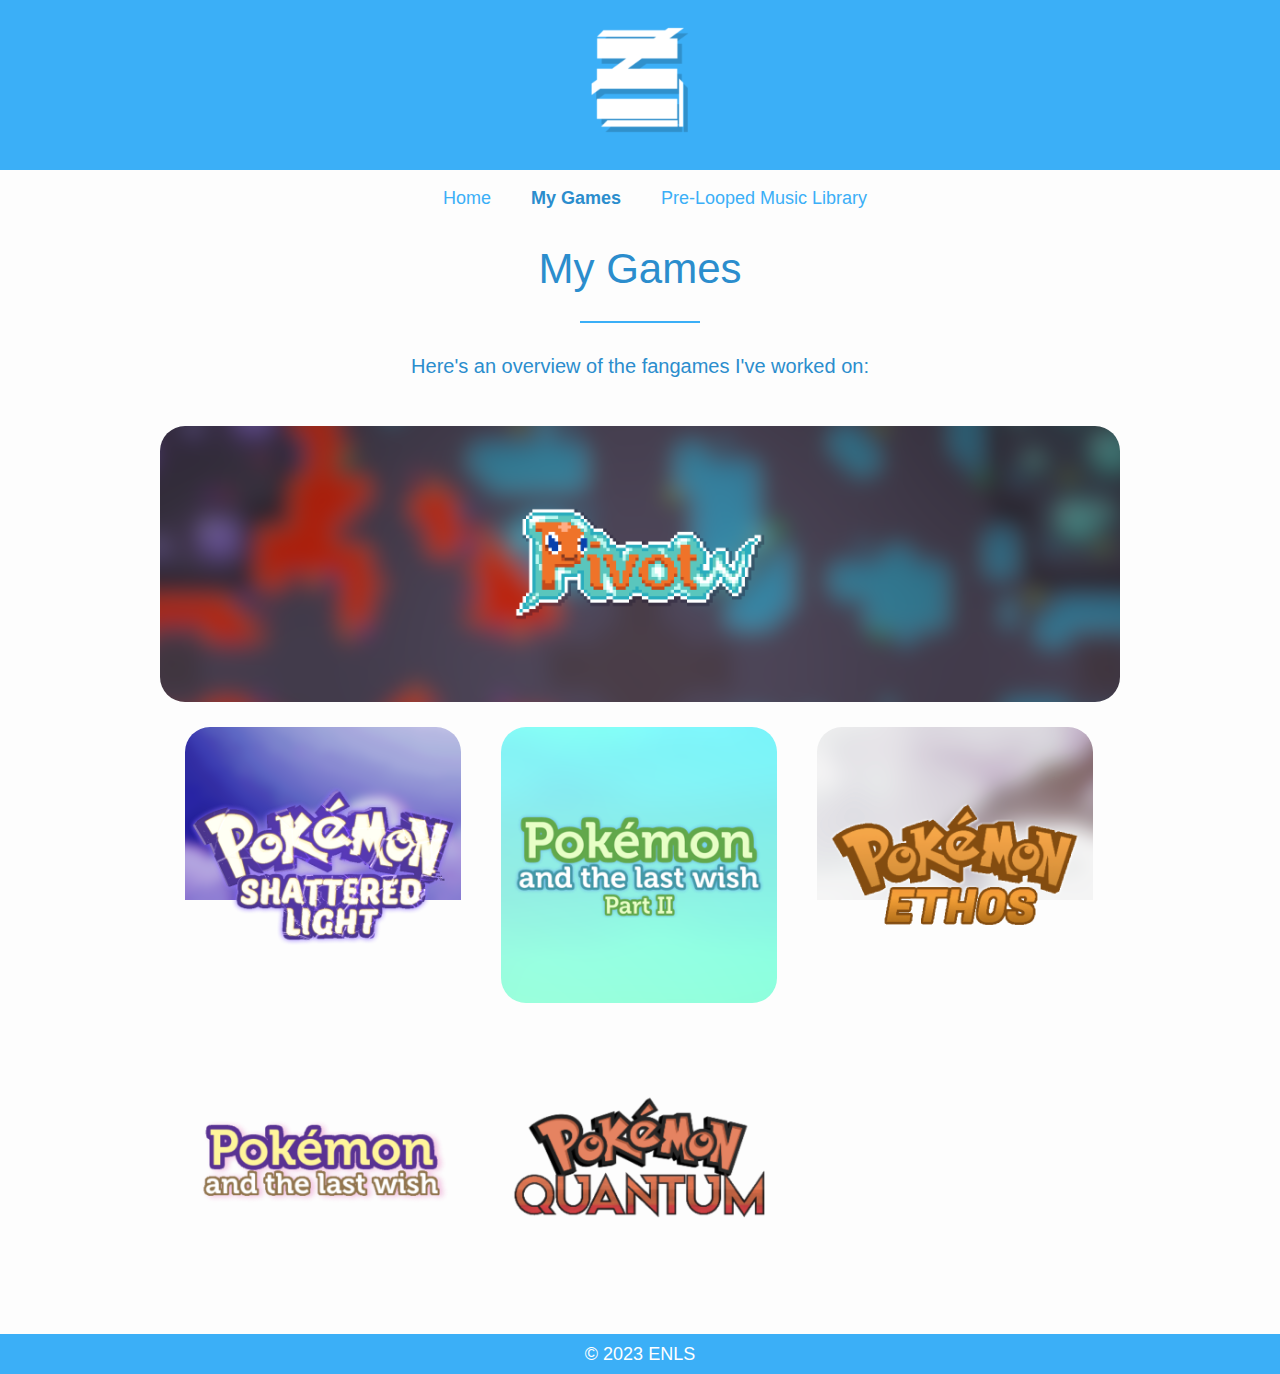
==== games.html @ 7f83d5c9 "Pivot" ====
<!DOCTYPE html>
<html lang="en">
  <head>
      <meta charset="UTF-8">
      <meta http-equiv="X-UA-Compatible" content="IE=edge"> 
      <title>My Games - ENLS</title>
      <link rel="stylesheet" href="/assets/css/style.css">
      <link rel="icon" href="/assets/images/favicon.ico" type="image/x-icon">
      <meta name="viewport" content="width=device-width, initial-scale=1.0">
  </head>
  <body>
    <!-- Header -->
    <header>
        <a href="/"><img src="/assets/images/cropped-enls-with-shadow.png" alt="Logo" style="max-width: 160px"></a>

        <navbar>
          <ul>
            <li>
              <a href="/">Home</a>
            </li>
            <li>
              <a href="/games" style="font-weight: 700; color: var(--secondary-color)">My Games</a>
            </li>
            <li>
              <a href="/prelooped">Pre-Looped Music Library</a>
            </li>
          </ul>
        </navbar>
    </header>
    <contentbox>
      <h1>My Games</h1>
      <hr>
      <p>Here's an overview of the fangames I've worked on:</p>
      <div class="highlighted-game">
        <a href="https://reliccastle.com/threads/6203/">
        <div class="game" style="background-image: url('/assets/images/PivotBackground.png'); background-repeat: repeat-y; background-attachment: fixed; background-position: top;">
          <img src="/assets/images/PivotCover.png" alt="Pivot">
        </div></a>
      </div>
      <div class="games">
        <a href="https://reliccastle.com/shattered-light/">
        <div class="game" style="background-image: url('/assets/images/ShatteredLightBackground.png'); background-repeat: repeat-y; background-attachment: fixed; background-position: bottom left;">
          <img src="/assets/images/ShatteredLightCover.png" alt="Pokémon Shattered Light">
        </div></a>
        <a href="https://reliccastle.com/last-wish-2/">
        <div class="game" style="background-image: url('/assets/images/LW2Background.png'); background-repeat: repeat-y; background-attachment: fixed; background-position: center;">
          <img src="/assets/images/LW2Cover.png" alt="Pokémon and the Last Wish: Part II">
        </div></a>
        <a href="https://reliccastle.com/ethos/">
        <div class="game" style="background-image: url('/assets/images/EthosBackground.png'); background-repeat: repeat-y; background-attachment: fixed; background-position: bottom;">
          <img src="/assets/images/EthosCover.png" alt="Pokémon Ethos">
        </div></a>
        <a href="https://reliccastle.com/last-wish/">
        <div class="game" style="background-image: url('/assets/images/LWBackground.png'); background-repeat: repeat-y; background-attachment: fixed; background-position: center;">
          <img src="/assets/images/LWCover.png" alt="Pokémon and the Last Wish">
        </div></a>
        <a href="https://reliccastle.com/quantum/">
        <div class="game" style="background-image: url('/assets/images/QuantumBackground.png'); background-repeat: repeat-y; background-attachment: fixed; background-position: bottom;">
          <img src="/assets/images/QuantumCover.png" alt="Pokémon Quantum">
        </div></a>
      </div>
    </contentbox>
  </body>
    <footer>
      <p>© 2023 ENLS</p>
    </footer>
</html>
---- assets/css/style.css ----
body {
    background-color: var(--background-color);
    margin: 0 auto;
    font-family: 'Roboto', sans-serif;
    display: block
}

header {
    background-color: var(--main-color);
    height: 170px;
    text-align: center;
    padding: 0;
    position: sticky;
    top: 0;
    z-index: 2;
}

contentbox {
    width: 1000px;
    margin: 0 auto;
    padding-top: 50px;
    text-align: center;
    display: flex;
    flex-direction: column;
    justify-content: center;
}

p {
    color: var(--secondary-color);
    font-size: 20px;
    font-weight: 400;
    line-height: 1.5;
    padding: 0 20px;
}

h1 {
    color: var(--secondary-color);
    font-size: 42px;
    font-weight: 500;
    margin-top: 25px;
    margin-bottom: 20px;
}

h2 {
  color: var(--secondary-color);
  font-size: 32px;
  font-weight: 500;
  margin-top: 25px;
  margin-bottom: 20px;
}

li {
    list-style-type: none;
}

ul {
    padding: 0;
    margin: 0;
}

.socials {
  margin: -15px auto 0px auto;
}

navbar {
    background-color: var(--background-color);
    display: flex;
    flex-direction: row;
    justify-content: center;
    text-align: center;
    padding: 15px;
    width: 100%;
    margin: 6px auto 0px auto;
}

navbar ul {
    padding: 0;
    margin: 0;
    display: flex;
    flex-direction: row;
    justify-content: center;
    text-align: center;
    padding: 0;
    width: 100%;
    margin: 0px auto 0px auto;
}

navbar li {
    list-style-type: none;
    padding: 0 20px;
}

navbar a {
    color: var(--main-color);
    font-size: 18px;
    font-weight: 500;
    line-height: 1.5;
    padding: 0;
    text-decoration: none;
}

navbar a:hover {
    color: var(--secondary-color);
}

hr {
    border: 0;
    height: 2px;
    background: var(--main-color);
    width: 120px;
}

button {
    font-family: inherit;
    background-color: var(--main-color);
    color: var(--background-color);
    font-size: 18px;
    font-weight: 400;
    line-height: 1.5;
    padding: 10px 20px;
    border: none;
    border-radius: 25px;
    margin-top: 20px;
    margin-bottom: 20px;
    width: -moz-fit-content;
    width: fit-content;
    cursor: pointer;
}

path {
  fill: white;
}

button.navbar-toggle {
  display: none;
}

.video-container iframe {
  width: 600px;
  height: 340px;
  margin: 0px auto 20px auto;
  border-radius: 15px;
}

footer {
  position: relative;
  bottom: 0px;
  left: 0;
  height: 40px;
  background-color: var(--main-color);
  padding: 0;
  text-align: center;
  margin-top: 15px;
}

footer p {
  font-family: inherit;
  font-size: 18px;
  color: #ffffff;
  padding: 0;
  margin: 0;
  padding-top: 3px;
  line-height: 35px;
}

.games {
  display: flex;
  flex-direction: row;
  justify-content: flex-start;
  flex-wrap: wrap;
  text-align: center;
  padding: 0;
  width: 100%;
  margin: 0 auto;
  margin-left: 25px;
}


.game {
  width: 276px;
  height: 276px;
  border-radius: 25px;
  margin-top: 0px;
  margin-bottom: 20px;
  margin-left: 20px;
  margin-right: 20px;
  min-width: 276px;
}

.game img {
  width: 276px;
  height: 276px;
  border-radius: 15px;
}

.highlighted-game {
  display: block;
  text-align: center;
  padding: 0;
  width: 96%;
  margin: 10px auto;
}

.highlighted-game .game {
  width: 100%;
  height: 276px;
  border-radius: 25px;
  margin: 15px auto;
}

/* Responsive */
@media screen and (max-width: 1000px) {
  contentbox {
    width: 95%;
  }
}

@media screen and (max-width: 700px) {
  navbar {
    width: 100%;
    padding: 0;
    margin: 0px auto 0px auto;
    top: 0px;
    transition: top 0.4s ease-in-out;
  }

  navbar ul {
    display: flex;
    flex-direction: column;
    justify-content: center;
    text-align: center;
    align-items: center;
    padding: 0;
    width: 100%;
    margin: 0px auto 0px auto;
  }

  navbar li {
    display: grid;
    padding: 5px;
    width: 100%;
  }

  navbar li:hover
  {
    background-color: var(--secondary-background-color);
  }

  navbar a {
    font-size: 24px;
    padding: 3px 0;
  }

  p {
    font-size: 22px;
  }

  header {
    height: 100px;
    padding: 0;
    z-index: 1;
  }

  header img {
    width: 90px;
    height: 90px;
    margin: 0 auto;
  }

  contentbox {
    padding-top: 150px;
  }

  .socials {
    margin: -10px auto 0px auto;
    display: flex;
    flex-direction: column;
    justify-content: center;
    text-align: center;
    align-items: center;
  }

  button {
    font-size: 22px;
    line-height: 1.5;
    padding: 10px 30px;
    border: none;
    border-radius: 25px;
    margin-top: 6px;
    margin-bottom: 6px;
    width: 100%;
  }
  
  .video-container iframe {
    width: 80%;
    height: 180px;
    position: relative;
  }

  .games {
    display: flex;
    flex-direction: column;
    justify-content: center;
    text-align: center;
    padding: 0;
    width: 100%;
    margin: 0 auto;
    margin-left: 0;
  }

  .game {
    width: 96%;
    height: 276px;
    border-radius: 25px;
    margin-top: 0px;
    margin-bottom: 20px;
    margin-left: 0px;
    margin-right: 20px;
  }
  
  .game img {
    width: 276px;
    height: 276px;
    border-radius: 15px;
  }

  .highlighted-game {
    display: block;
    text-align: center;
    padding: 0;
    width: 96%;
    padding: 0;
    margin: 0 auto;
    margin-left: 0;
  }
  
  .highlighted-game .game {
    width: 100%;
    height: 276px;
    border-radius: 25px;
    margin-top: 0px;
    margin-bottom: 20px;
    margin-left: 0px;
    margin-right: 20px;
  }
}

/* Global Variables */
:root {
  --main-color: #3BAFF7;
  --secondary-color: #2B8DCD;
  --background-color: #fdfdfd;
  --secondary-background-color: #d9d9d9;
}
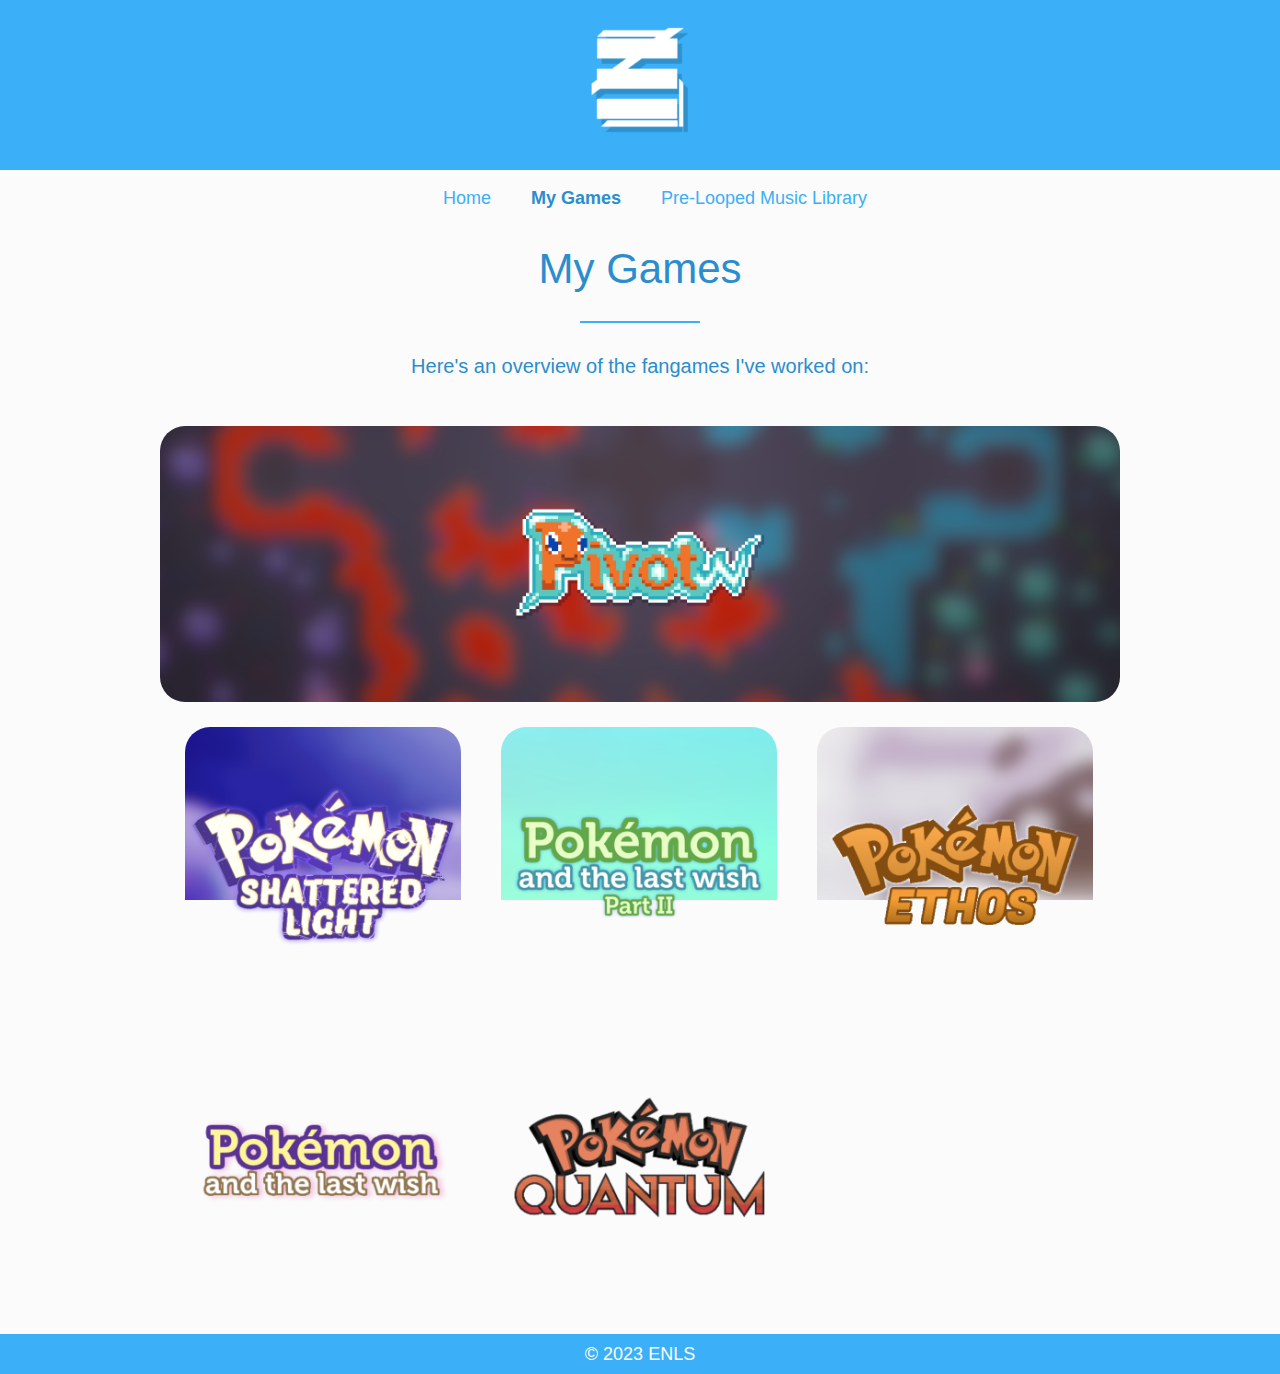
==== commit cd974855: "ah" ====
--- a/games.html
+++ b/games.html
@@ -19,10 +19,10 @@
               <a href="/">Home</a>
             </li>
             <li>
-              <a href="/games" style="font-weight: 700; color: var(--secondary-color)">My Games</a>
+              <a href="/games.html" style="font-weight: 700; color: var(--secondary-color)">My Games</a>
             </li>
             <li>
-              <a href="/prelooped">Pre-Looped Music Library</a>
+              <a href="/prelooped.html">Pre-Looped Music Library</a>
             </li>
           </ul>
         </navbar>
@@ -33,29 +33,29 @@
       <p>Here's an overview of the fangames I've worked on:</p>
       <div class="highlighted-game">
         <a href="https://reliccastle.com/threads/6203/">
-        <div class="game" style="background-image: url('/assets/images/PivotBackground.png'); background-repeat: repeat-y; background-attachment: fixed; background-position: top;">
+        <div class="game" style="background-image: url('/assets/images/PivotBackground.png'); background-repeat: repeat-y; background-attachment: fixed; background-position: center; background-size: cover;">
           <img src="/assets/images/PivotCover.png" alt="Pivot">
         </div></a>
       </div>
       <div class="games">
         <a href="https://reliccastle.com/shattered-light/">
-        <div class="game" style="background-image: url('/assets/images/ShatteredLightBackground.png'); background-repeat: repeat-y; background-attachment: fixed; background-position: bottom left;">
+        <div class="game" style="background-image: url('/assets/images/ShatteredLightBackground.png'); background-repeat: repeat-y; background-attachment: fixed; background-position: center; background-size: cover;">
           <img src="/assets/images/ShatteredLightCover.png" alt="Pokémon Shattered Light">
         </div></a>
         <a href="https://reliccastle.com/last-wish-2/">
-        <div class="game" style="background-image: url('/assets/images/LW2Background.png'); background-repeat: repeat-y; background-attachment: fixed; background-position: center;">
+        <div class="game" style="background-image: url('/assets/images/LW2Background.png'); background-repeat: repeat-y; background-attachment: fixed; background-position: center; background-size: cover;">
           <img src="/assets/images/LW2Cover.png" alt="Pokémon and the Last Wish: Part II">
         </div></a>
         <a href="https://reliccastle.com/ethos/">
-        <div class="game" style="background-image: url('/assets/images/EthosBackground.png'); background-repeat: repeat-y; background-attachment: fixed; background-position: bottom;">
+        <div class="game" style="background-image: url('/assets/images/EthosBackground.png'); background-repeat: repeat-y; background-attachment: fixed; background-position: center; background-size: cover;">
           <img src="/assets/images/EthosCover.png" alt="Pokémon Ethos">
         </div></a>
         <a href="https://reliccastle.com/last-wish/">
-        <div class="game" style="background-image: url('/assets/images/LWBackground.png'); background-repeat: repeat-y; background-attachment: fixed; background-position: center;">
+        <div class="game" style="background-image: url('/assets/images/LWBackground.png'); background-repeat: repeat-y; background-attachment: fixed; background-position: center; background-size: cover;">
           <img src="/assets/images/LWCover.png" alt="Pokémon and the Last Wish">
         </div></a>
         <a href="https://reliccastle.com/quantum/">
-        <div class="game" style="background-image: url('/assets/images/QuantumBackground.png'); background-repeat: repeat-y; background-attachment: fixed; background-position: bottom;">
+        <div class="game" style="background-image: url('/assets/images/QuantumBackground.png'); background-repeat: repeat-y; background-attachment: fixed; background-position: center; background-size: cover;">
           <img src="/assets/images/QuantumCover.png" alt="Pokémon Quantum">
         </div></a>
       </div>
--- a/assets/css/style.css
+++ b/assets/css/style.css
@@ -20,6 +20,7 @@
     margin: 0 auto;
     padding-top: 50px;
     text-align: center;
+    position: relative;
     display: flex;
     flex-direction: column;
     justify-content: center;
@@ -44,6 +45,14 @@
 h2 {
   color: var(--secondary-color);
   font-size: 32px;
+  font-weight: 500;
+  margin-top: 25px;
+  margin-bottom: 20px;
+}
+
+h3 {
+  color: var(--secondary-color);
+  font-size: 20px;
   font-weight: 500;
   margin-top: 25px;
   margin-bottom: 20px;
@@ -208,10 +217,134 @@
   margin: 15px auto;
 }
 
+.prelooped-header {
+  display: flex;
+  background: linear-gradient(to bottom, rgba(255, 255, 255, 0.3), rgb(251, 251, 251)), url("/assets/images/prelooped/background_normal.png") no-repeat fixed;
+  padding-bottom: 80px;
+  margin-bottom: -150px;
+}
+
+
+.albums {
+  background-image: url('/assets/images/prelooped/background.png');
+  background-repeat: no-repeat;
+  background-attachment: fixed;
+  background-position: center center;
+  background-size: cover;
+  left: 0;
+  right: 0;
+  width: 100%;
+  height: 100%;
+  display: flex;
+  flex-direction: row;
+  justify-content: center;
+  flex-wrap: wrap;
+}
+
+.albums svg {
+  width: 100%;
+  height: auto;
+  max-height: 100px;
+}
+
+.albums path {
+  fill: var(--background-color);
+}
+
+.albums .grid {
+  display: grid;
+  grid-template-columns: repeat(5,1fr);
+  max-width: 1000px;
+}
+
+.album {
+  margin: 10px;
+  margin-bottom: 0px;
+  padding: 0;
+  width: 180px;
+}
+
+.album p {
+  color: var(--background-color);
+  margin-top: 8px;
+  padding: 0;
+  font-weight: 600;
+  font-size: 18px;
+  text-align: center;
+}
+
+.album img {
+  width: 180px;
+  height: 180px;
+  border-radius: 50%;
+  text-align: center;
+  -webkit-box-shadow: 0px 0px 10px 0px rgba(0, 0, 0, 0.558);
+  -moz-box-shadow: 0px 0px 10px 0px rgba(0, 0, 0, 0.558);
+  box-shadow: 0px 0px 10px 0px rgba(0, 0, 0, 0.558);
+}
+
+a {
+  text-decoration: none;
+  color: var(--secondary-color);
+}
+
+.search-box input {
+  width: 370px;
+  height: 45px;
+  border: 2px solid var(--main-color);
+  border-radius: 25px;
+  padding: 0 20px;
+  font-size: 18px;
+  margin-top: 10px;
+  margin-bottom: 20px;
+  color: var(--secondary-color);
+}
+
+.search-box input:focus {
+  outline: var(--secondary-color) auto 2px;
+}
+
+::placeholder {
+  color: var(--main-color);
+}
+
+.sort-box label {
+  color: var(--main-color);
+  font-size: 18px;
+  font-weight: 400;
+  margin-top: 10px;
+  margin-bottom: 20px;
+  margin-right: 10px;
+}
+
+.sort-box select {
+  width: 220px;
+  height: 45px;
+  border: 2px solid var(--main-color);
+  border-radius: 25px;
+  padding: 0 20px;
+  font-size: 18px;
+  margin-top: 10px;
+  margin-bottom: 20px;
+  color: var(--main-color);
+}
+
+.sort-box select:focus {
+  outline: var(--secondary-color) auto 2px;
+}
+
+.list-helpers {
+  display:flex;
+  justify-content: space-between;
+}
+
 /* Responsive */
 @media screen and (max-width: 1000px) {
   contentbox {
     width: 95%;
+  }
+  .albums .grid {
+    grid-template-columns: repeat(3,1fr);
   }
 }
 
@@ -343,12 +476,25 @@
     margin-left: 0px;
     margin-right: 20px;
   }
+
+  .albums .grid {
+    grid-template-columns: repeat(2,1fr);
+  }
+
+  .search-box input {
+    width: 90%;
+  }
+
+  .list-helpers {
+    display: flex;
+    flex-direction: column;
+  }
 }
 
 /* Global Variables */
 :root {
   --main-color: #3BAFF7;
   --secondary-color: #2B8DCD;
-  --background-color: #fdfdfd;
+  --background-color: #fbfbfb;
   --secondary-background-color: #d9d9d9;
 }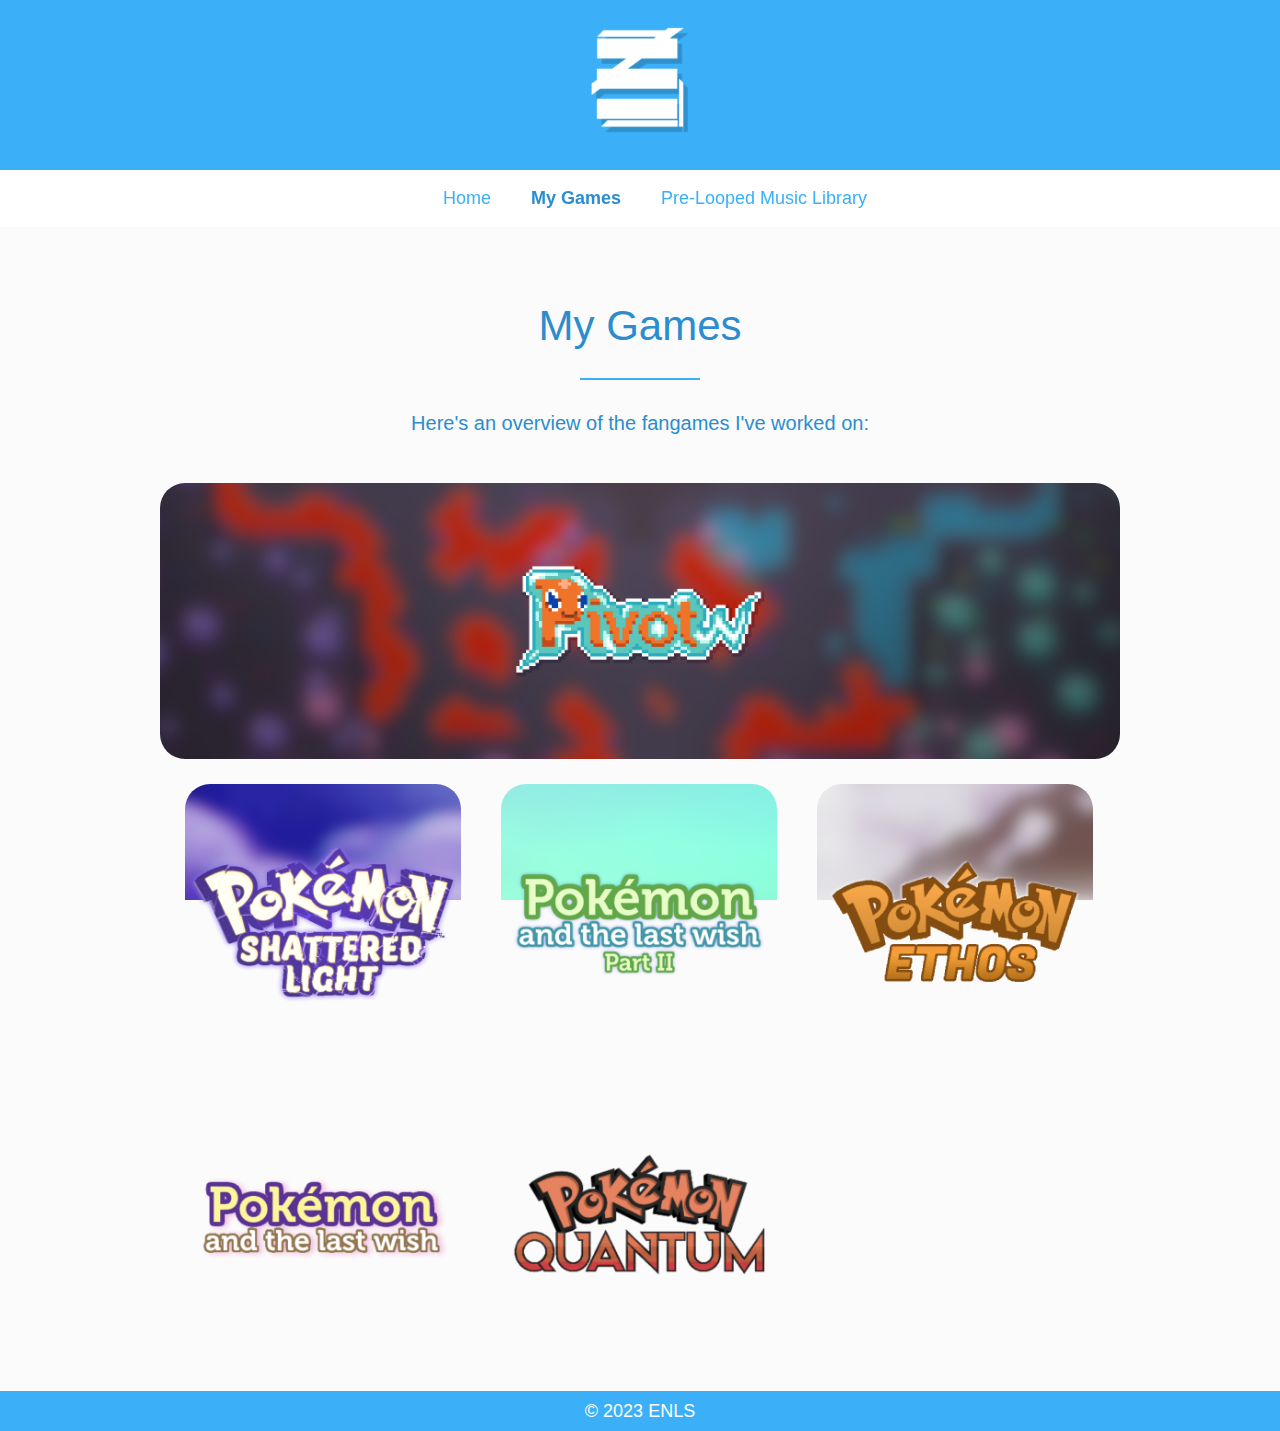
==== commit 1b4dd233: "navbar" ====
--- a/games.html
+++ b/games.html
@@ -12,21 +12,20 @@
     <!-- Header -->
     <header>
         <a href="/"><img src="/assets/images/cropped-enls-with-shadow.png" alt="Logo" style="max-width: 160px"></a>
-
-        <navbar>
-          <ul>
-            <li>
-              <a href="/">Home</a>
-            </li>
-            <li>
-              <a href="/games.html" style="font-weight: 700; color: var(--secondary-color)">My Games</a>
-            </li>
-            <li>
-              <a href="/prelooped.html">Pre-Looped Music Library</a>
-            </li>
-          </ul>
-        </navbar>
     </header>
+    <navbar>
+      <ul>
+        <li>
+          <a href="/">Home</a>
+        </li>
+        <li>
+          <a href="/games" style="font-weight: 700; color: var(--secondary-color)">My Games</a>
+        </li>
+        <li>
+          <a href="/prelooped">Pre-Looped Music Library</a>
+        </li>
+      </ul>
+    </navbar>
     <contentbox>
       <h1>My Games</h1>
       <hr>
--- a/assets/css/style.css
+++ b/assets/css/style.css
@@ -2,7 +2,8 @@
     background-color: var(--background-color);
     margin: 0 auto;
     font-family: 'Roboto', sans-serif;
-    display: block
+    display: block;
+    overflow-x: hidden;
 }
 
 header {
@@ -10,7 +11,6 @@
     height: 170px;
     text-align: center;
     padding: 0;
-    position: sticky;
     top: 0;
     z-index: 2;
 }
@@ -72,14 +72,19 @@
 }
 
 navbar {
-    background-color: var(--background-color);
+    background-color: rgba(255, 255, 255, 0.9);
+    backdrop-filter: blur(15px);
+    -webkit-backdrop-filter: blur(15px);
     display: flex;
     flex-direction: row;
     justify-content: center;
     text-align: center;
     padding: 15px;
     width: 100%;
-    margin: 6px auto 0px auto;
+    margin: 0px auto 0px auto;
+    position: sticky !important;
+    top: 0;
+    z-index: 1;
 }
 
 navbar ul {
@@ -222,6 +227,8 @@
   background: linear-gradient(to bottom, rgba(255, 255, 255, 0.3), rgb(251, 251, 251)), url("/assets/images/prelooped/background_normal.png") no-repeat fixed;
   padding-bottom: 80px;
   margin-bottom: -150px;
+  background-size: cover;
+  background-position: top;
 }
 
 
@@ -274,6 +281,7 @@
 }
 
 .album img {
+  transition: linear 0.1s all;
   width: 180px;
   height: 180px;
   border-radius: 50%;
@@ -283,6 +291,13 @@
   box-shadow: 0px 0px 10px 0px rgba(0, 0, 0, 0.558);
 }
 
+.album:hover {
+  /*fade in filter*/
+  filter: brightness(108%) contrast(95%);
+  transform: scale(1.02);
+  transition: linear 0.1s all;
+}
+
 a {
   text-decoration: none;
   color: var(--secondary-color);
@@ -295,6 +310,7 @@
   border-radius: 25px;
   padding: 0 20px;
   font-size: 18px;
+  margin-left: -5px;
   margin-top: 10px;
   margin-bottom: 20px;
   color: var(--secondary-color);
@@ -423,6 +439,11 @@
     margin-bottom: 6px;
     width: 100%;
   }
+
+  .prelooped-header {
+    padding-top: 100px;
+    margin-bottom: -250px;
+  }
   
   .video-container iframe {
     width: 80%;
